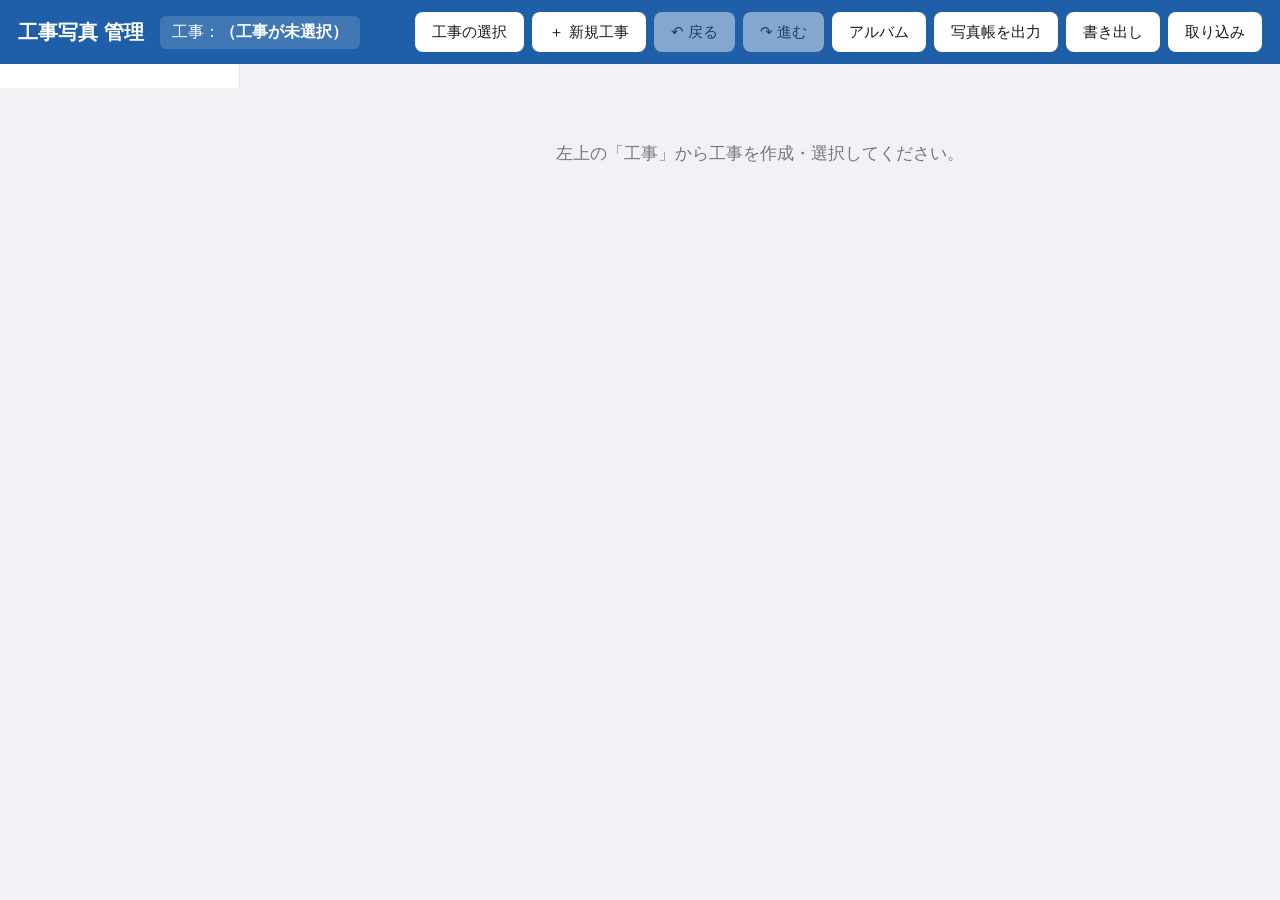
==== index.html @ 2d30c544 "Initial commit: 工事写真管理アプリ Phase1（PC・コア版） 電気工事の工事写真をブラウザで整理・分類し写真帳(PDF/Excel)を出力する完全ローカル動作の静的アプリ。" ====
<!DOCTYPE html>
<html lang="ja">
<head>
  <meta charset="UTF-8">
  <meta name="viewport" content="width=device-width, initial-scale=1.0">
  <title>工事写真 管理アプリ</title>
  <link rel="stylesheet" href="lib/leaflet.css">
  <link rel="stylesheet" href="css/styles.css">
</head>
<body>
  <header class="appbar">
    <div class="appbar-title">工事写真 管理</div>
    <div class="appbar-project">
      工事：<span id="currentProject">（工事が未選択）</span>
    </div>
    <div class="appbar-actions">
      <button class="btn" id="btnProjects">工事の選択</button>
      <button class="btn" id="btnNewProject">＋ 新規工事</button>
      <button class="btn" id="btnUndo" disabled title="元に戻す（Ctrl+Z）">↶ 戻る</button>
      <button class="btn" id="btnRedo" disabled title="やり直す（Ctrl+Y）">↷ 進む</button>
      <button class="btn" id="btnAlbums">アルバム</button>
      <button class="btn" id="btnExportBook">写真帳を出力</button>
      <button class="btn" id="btnBackup">書き出し</button>
      <button class="btn" id="btnImportZip">取り込み</button>
    </div>
  </header>

  <div class="layout">
    <aside id="sidebar" class="sidebar"></aside>
    <main id="main" class="main"></main>
  </div>

  <!-- 同梱ライブラリ（オフライン動作・classic script） -->
  <script src="lib/exifr.umd.js"></script>
  <script src="lib/jspdf.umd.min.js"></script>
  <script src="lib/exceljs.min.js"></script>
  <script src="lib/jszip.min.js"></script>
  <script src="lib/leaflet.js"></script>

  <!-- アプリ本体（読み込み順に依存関係あり） -->
  <script src="js/storage.js"></script>
  <script src="js/ui.js"></script>
  <script src="js/undo.js"></script>
  <script src="js/exif.js"></script>
  <script src="js/map.js"></script>
  <script src="js/history.js"></script>
  <script src="js/projects.js"></script>
  <script src="js/photos.js"></script>
  <script src="js/albums.js"></script>
  <script src="js/export-book.js"></script>
  <script src="js/backup.js"></script>
  <script src="js/app.js"></script>
</body>
</html>
---- css/styles.css ----
/* styles.css --- 大きなボタン・少ないステップの見やすい日本語UI */
* { box-sizing: border-box; }
html, body { margin: 0; padding: 0; }
body {
  font-family: "Segoe UI", "Meiryo", "Yu Gothic", sans-serif;
  color: #1a1a1a; background: #f0f2f5; font-size: 16px;
}

/* ヘッダ */
.appbar {
  display: flex; align-items: center; gap: 16px; flex-wrap: wrap;
  background: #1f5fa8; color: #fff; padding: 12px 18px;
  position: sticky; top: 0; z-index: 100;
}
.appbar-title { font-size: 20px; font-weight: bold; }
.appbar-project { font-size: 16px; background: rgba(255,255,255,.15); padding: 6px 12px; border-radius: 6px; cursor: pointer; }
.appbar-project:hover { background: rgba(255,255,255,.28); }
.appbar-project span { font-weight: bold; }
.appbar-actions { margin-left: auto; display: flex; gap: 8px; flex-wrap: wrap; }

/* ボタン */
.btn {
  font-size: 15px; padding: 10px 16px; border: 1px solid #cfd6df; border-radius: 8px;
  background: #fff; color: #1a1a1a; cursor: pointer; line-height: 1.2;
}
.btn:hover { background: #eef3fa; }
.btn-primary { background: #1f5fa8; color: #fff; border-color: #1f5fa8; }
.btn-primary:hover { background: #17518f; }
.btn-danger { background: #fff; color: #c0392b; border-color: #e0a9a2; }
.btn-danger:hover { background: #fdecea; }
.btn-lg { font-size: 17px; padding: 12px 22px; }
.btn[disabled] { opacity: .45; cursor: default; pointer-events: none; }
.appbar .btn { border-color: rgba(255,255,255,.4); }

/* メイン */
/* 2カラム（左：分類フィルタ／右：一覧） */
.layout { display: flex; align-items: flex-start; }
.sidebar { width: 240px; flex: 0 0 240px; background: #fff; border-right: 1px solid #e2e6ec; padding: 12px; position: sticky; top: var(--appbar-h, 60px); max-height: calc(100vh - var(--appbar-h, 60px)); overflow: auto; }
.main { padding: 18px; flex: 1; min-width: 0; }
/* ツールバー＋選択バーを画面上部（ヘッダ直下）に固定 */
.main-controls { position: sticky; top: var(--appbar-h, 56px); z-index: 40; background: #f0f2f5; margin: -18px -18px 10px; padding: 10px 18px 6px; box-shadow: 0 5px 6px -5px rgba(0,0,0,.25); }
.main-controls .toolbar { margin-bottom: 10px; }
.main-controls .selbar { margin-bottom: 0; }
.side-empty { color: #888; font-size: 13px; padding: 10px 4px; }
.side-head { display: flex; align-items: center; margin-bottom: 8px; }
.side-head b { font-size: 15px; }
.side-head .btn { margin-left: auto; }
.facet { margin-bottom: 12px; }
.facet-child { padding-left: 8px; border-left: 2px solid #e2e6ec; }
.facet-label { font-size: 13px; font-weight: bold; color: #1f5fa8; margin-bottom: 4px; }
.facet-row { display: flex; align-items: center; gap: 6px; padding: 3px 2px; font-size: 13px; cursor: pointer; border-radius: 6px; }
.facet-row:hover { background: #eef3fa; }
.facet-row input { width: 16px; height: 16px; margin: 0; }
.facet-row .fv { flex: 1; overflow: hidden; text-overflow: ellipsis; white-space: nowrap; }
.facet-row .fc { color: #999; font-size: 12px; }
.facet-row.drop-hover { background: #d6ebff; outline: 2px dashed #1f5fa8; }
@media (max-width: 700px) {
  .layout { flex-direction: column; }
  .sidebar { width: auto; flex: none; position: static; max-height: none; border-right: none; border-bottom: 1px solid #e2e6ec; }
}
.empty { padding: 60px 20px; text-align: center; color: #777; font-size: 17px; }

/* ツールバー */
.toolbar { display: flex; gap: 10px; align-items: center; flex-wrap: wrap; margin-bottom: 16px; }
.input { font-size: 15px; padding: 9px 12px; border: 1px solid #cfd6df; border-radius: 8px; background: #fff; }
#fKeyword { min-width: 260px; flex: 1; }
.count { margin-left: auto; color: #555; font-weight: bold; }

/* グリッド */
.grid { display: grid; grid-template-columns: repeat(auto-fill, minmax(180px, 1fr)); gap: 14px; }
.card { background: #fff; border: 1px solid #e2e6ec; border-radius: 10px; overflow: hidden; cursor: pointer; transition: box-shadow .15s; }
.card:hover { box-shadow: 0 4px 14px rgba(0,0,0,.12); }
.card[draggable] { cursor: grab; }
.card.dragging { opacity: .5; }
.thumb { position: relative; width: 100%; aspect-ratio: 4/3; background: #eef0f3; }
.thumb img { width: 100%; height: 100%; object-fit: cover; display: block; }
.badge { position: absolute; top: 6px; left: 44px; background: rgba(31,95,168,.92); color: #fff; font-size: 12px; padding: 3px 8px; border-radius: 6px; }
.gps { position: absolute; top: 6px; right: 38px; font-size: 14px; background: rgba(255,255,255,.85); border-radius: 6px; padding: 1px 4px; }
/* カードの✕削除ボタン */
.card-del { position: absolute; top: 6px; right: 6px; width: 26px; height: 26px; padding: 0; line-height: 24px; text-align: center; border-radius: 50%; border: none; background: rgba(192,57,43,.85); color: #fff; font-size: 14px; cursor: pointer; opacity: .55; z-index: 3; }
.card:hover .card-del { opacity: 1; }
.card-del:hover { background: #c0392b; }
.cap { padding: 6px 10px 0; font-size: 13px; color: #333; }
.cap.sub { padding-bottom: 8px; color: #666; white-space: nowrap; overflow: hidden; text-overflow: ellipsis; }

/* 選択バー */
.selbar { display: flex; gap: 10px; align-items: center; flex-wrap: wrap; background: #eaf1fa; border: 1px solid #cfe0f2; border-radius: 8px; padding: 8px 12px; margin-bottom: 14px; }
.selcount { color: #1f5fa8; }
.selcount b { font-size: 18px; }
.selbar #btnSelExport { margin-left: auto; }

/* サムネイル選択チェック */
.pick { position: absolute; top: 6px; left: 6px; background: rgba(255,255,255,.9); border-radius: 6px; padding: 3px 5px; line-height: 0; cursor: pointer; z-index: 2; }
.pick input { width: 20px; height: 20px; cursor: pointer; margin: 0; }
.card.selected { outline: 3px solid #1f5fa8; outline-offset: -3px; }

/* アルバム画面 */
.album-section { margin-bottom: 22px; }
.album-section h3 { font-size: 16px; margin: 0 0 10px; padding-bottom: 6px; border-bottom: 2px solid #e2e6ec; }
.album-ul { list-style: none; margin: 0; padding: 0; }
.album-item { display: flex; align-items: center; gap: 12px; padding: 10px 12px; border: 1px solid #e2e6ec; border-radius: 8px; margin-bottom: 8px; }
.album-main { flex: 1; }
.album-sub { display: inline-block; margin-left: 10px; font-size: 13px; color: #777; }
.album-btns { display: flex; gap: 8px; }
.auto-list { margin-top: 10px; }

.selhint { color: #888; font-size: 12px; }
.toggle { display: inline-flex; align-items: center; gap: 6px; font-size: 14px; color: #333; cursor: pointer; }
.toggle input { width: 18px; height: 18px; }

/* 日付見出し（日付でまとめる） */
.date-head { display: flex; align-items: center; gap: 12px; margin: 18px 0 10px; padding-bottom: 6px; border-bottom: 2px solid #cfd6df; }
.date-label { font-size: 16px; font-weight: bold; color: #1f5fa8; }
.date-count { font-size: 13px; color: #777; }
.date-head .btn { margin-left: auto; }

/* 下書きバッジ・復元ノート */
.draft-mark { position: absolute; bottom: 6px; left: 6px; background: rgba(200,120,20,.92); color: #fff; font-size: 11px; padding: 2px 6px; border-radius: 6px; }
.restore-note { background: #fff6e5; border: 1px solid #f0d29a; color: #8a6100; padding: 8px 10px; border-radius: 8px; margin-bottom: 12px; font-size: 13px; display: flex; align-items: center; gap: 10px; }

/* アルバム取込み済みバッジ */
.album-mark { position: absolute; bottom: 6px; right: 6px; background: rgba(39,150,80,.92); color: #fff; font-size: 11px; padding: 2px 6px; border-radius: 6px; }

/* 小さいボタン（アルバム編集の並べ替え等） */
.btn-sm { font-size: 13px; padding: 5px 10px; }

/* 複数ボタンの確認（choose）は折り返し可 */
.modal-actions-wrap { flex-wrap: wrap; }

/* アルバム編集画面 */
.album-editor .ed-head { display: flex; align-items: center; gap: 12px; flex-wrap: wrap; margin-bottom: 12px; padding-bottom: 10px; border-bottom: 2px solid #e2e6ec; }
.ed-head-btns { margin-left: auto; display: flex; gap: 8px; flex-wrap: wrap; }
.ed-ul { list-style: none; margin: 0; padding: 0; }
.ed-row { display: flex; align-items: center; gap: 12px; padding: 8px 10px; border: 1px solid #e2e6ec; border-radius: 8px; margin-bottom: 8px; }
.ed-row.ed-text { background: #f4f6f9; }
.ed-row.ed-blank { background: #fffdf5; }
.ed-move { display: flex; flex-direction: column; gap: 4px; }
.ed-body { flex: 1; display: flex; align-items: center; gap: 12px; }
.ed-thumb { width: 96px; height: 72px; object-fit: cover; border-radius: 6px; background: #eee; }
.ed-info { flex: 1; font-size: 14px; }
.ed-missing { color: #c0392b; }
.ed-blank { color: #a07d00; }
.ed-text.input { width: 100%; }
.ed-act { display: flex; gap: 6px; }
.ed-row[draggable] { cursor: default; }
.ed-row.dragging { opacity: .4; }
.ed-grip { cursor: grab; color: #999; font-size: 16px; padding: 0 4px; user-select: none; }
.ed-insert { display: flex; gap: 6px; justify-content: center; align-items: center; min-height: 20px; opacity: .3; transition: opacity .12s; }
.ed-insert:hover, .ed-insert.over { opacity: 1; }
.ed-insert.over { outline: 2px dashed #1f5fa8; border-radius: 6px; background: #eef4fb; }
.ed-edit { list-style: none; background: #f4f8ff; border: 1px solid #cfe0f2; border-radius: 8px; padding: 12px; margin: 2px 0 8px; }
.ed-edit-fields .field { margin-bottom: 8px; }

/* モーダル（最前面） */
.modal-overlay {
  position: fixed; inset: 0; background: rgba(0,0,0,.5);
  display: flex; align-items: center; justify-content: center;
  z-index: 1000; padding: 20px;
}
.modal { background: #fff; border-radius: 12px; padding: 22px; width: 420px; max-width: 100%; box-shadow: 0 10px 40px rgba(0,0,0,.3); }
.modal-wide { width: 900px; max-height: 90vh; overflow: auto; }
.modal h2 { margin: 0 0 14px; font-size: 19px; }
.modal-msg { font-size: 16px; line-height: 1.6; }
.modal-body { margin: 8px 0; }
.modal-actions { display: flex; gap: 10px; justify-content: flex-end; margin-top: 18px; }

/* 入力フィールド */
.field { display: flex; flex-direction: column; gap: 5px; margin-bottom: 12px; }
.field > span { font-size: 14px; color: #444; font-weight: bold; }
.field input, .field textarea, .field select {
  font-size: 15px; padding: 9px 11px; border: 1px solid #cfd6df; border-radius: 8px; width: 100%; font-family: inherit;
}
.field.small { flex: 1; }
/* 履歴付き入力（▼で全履歴） */
.field-input { position: relative; display: flex; gap: 6px; }
.field-input input { flex: 1; }
.hist-btn { padding: 0 12px; flex: 0 0 auto; }
.hist-pop { position: absolute; top: 100%; left: 0; right: 0; margin-top: 2px; max-height: 220px; overflow: auto; background: #fff; border: 1px solid #cfd6df; border-radius: 8px; z-index: 1200; box-shadow: 0 8px 24px rgba(0,0,0,.18); }
.hist-item { padding: 9px 12px; cursor: pointer; font-size: 15px; }
.hist-item:hover { background: #eef3fa; }

/* 詳細（写真＋分類） */
.detail { display: grid; grid-template-columns: 1fr 1fr; gap: 18px; }
.detail-img { background: #111; border-radius: 8px; display: flex; align-items: center; justify-content: center; max-height: 60vh; overflow: hidden; }
.detail-img { position: relative; }
.detail-img img { max-width: 100%; max-height: 60vh; object-fit: contain; cursor: zoom-in; }
.zoom-hint { position: absolute; bottom: 6px; right: 8px; background: rgba(0,0,0,.55); color: #fff; font-size: 11px; padding: 2px 8px; border-radius: 10px; pointer-events: none; }

/* 全画面拡大ビューア */
.zoom-overlay { display: block; background: rgba(0,0,0,.92); padding: 0; }
.zoom-stage { position: absolute; inset: 0; overflow: auto; cursor: grab; }
.zoom-stage img { display: block; user-select: none; -webkit-user-drag: none; }
.zoom-bar { position: absolute; top: 12px; right: 12px; display: flex; gap: 8px; z-index: 2; }
.detail-meta { font-size: 13px; color: #666; margin-bottom: 12px; }
.gps-row { display: flex; gap: 8px; align-items: flex-end; }
.gps-row .btn { padding: 9px 14px; }
.detail-actions { display: flex; justify-content: space-between; gap: 10px; margin-top: 14px; }
.detail-map { grid-column: 1 / -1; height: 320px; margin-top: 8px; border-radius: 8px; overflow: hidden; }
.map-note { padding: 20px; color: #777; text-align: center; }

/* 工事一覧 */
.prj-ul { list-style: none; margin: 12px 0 0; padding: 0; }
.prj-item { display: flex; align-items: center; gap: 12px; padding: 12px; border: 1px solid #e2e6ec; border-radius: 8px; margin-bottom: 8px; }
.prj-item.active { border-color: #1f5fa8; background: #eef4fb; }
.prj-main { flex: 1; }
.prj-sub { display: block; font-size: 13px; color: #777; }
.prj-btns { display: flex; gap: 8px; }

.note { font-size: 13px; color: #777; }

/* 写真帳の出力プレビュー */
.export-controls { display: flex; align-items: center; gap: 14px; flex-wrap: wrap; margin-bottom: 12px; }
.export-controls .inline { display: inline-flex; align-items: center; gap: 6px; font-size: 14px; }
.export-controls #expRun { margin-left: auto; }
.export-preview { max-height: 62vh; overflow: auto; background: #e9edf2; padding: 12px; border-radius: 8px; }
.export-preview .pg { max-width: 440px; margin: 0 auto 16px; }
.export-preview canvas { width: 100%; display: block; box-shadow: 0 2px 10px rgba(0,0,0,.25); background: #fff; }
.export-preview .pg-no { font-size: 12px; color: #555; text-align: center; margin-top: 4px; }

/* スピナー */
.modal-busy { text-align: center; width: 320px; }
.spinner { width: 44px; height: 44px; margin: 6px auto 14px; border: 4px solid #d6e0ee; border-top-color: #1f5fa8; border-radius: 50%; animation: spin 0.9s linear infinite; }
@keyframes spin { to { transform: rotate(360deg); } }

/* トースト */
.toast {
  position: fixed; bottom: 26px; left: 50%; transform: translateX(-50%) translateY(20px);
  background: #222; color: #fff; padding: 12px 22px; border-radius: 24px; font-size: 15px;
  opacity: 0; transition: all .3s; z-index: 2000;
}
.toast.show { opacity: 1; transform: translateX(-50%) translateY(0); }
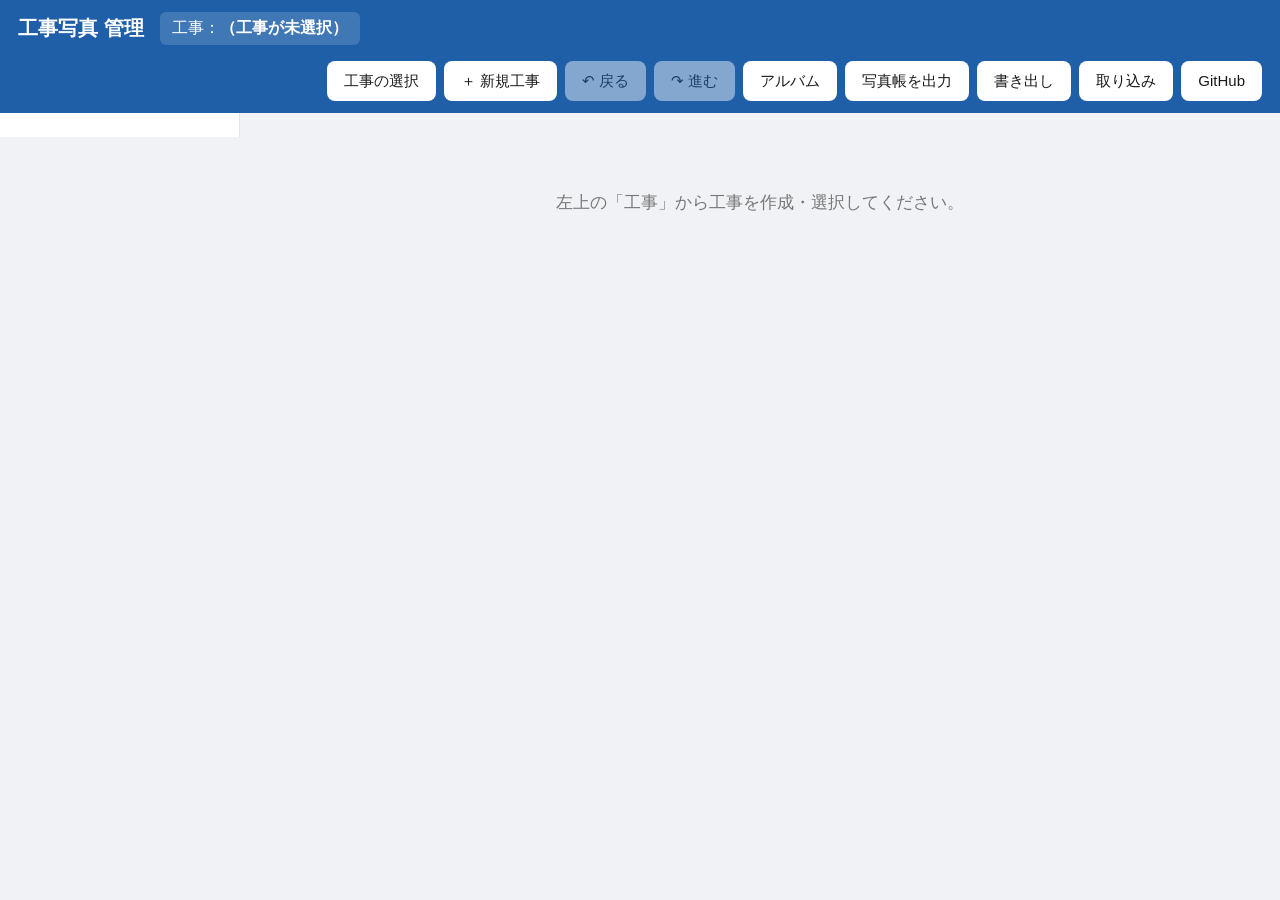
==== commit e9f153e6: "Add in-app GitHub integration button - js/github.js: App.Github（設定/データバックアップ/復元(上書き)/アプリ更新デプロイ） - js" ====
--- a/index.html
+++ b/index.html
@@ -22,6 +22,7 @@
       <button class="btn" id="btnExportBook">写真帳を出力</button>
       <button class="btn" id="btnBackup">書き出し</button>
       <button class="btn" id="btnImportZip">取り込み</button>
+      <button class="btn" id="btnGithub">GitHub</button>
     </div>
   </header>
 
@@ -49,6 +50,7 @@
   <script src="js/albums.js"></script>
   <script src="js/export-book.js"></script>
   <script src="js/backup.js"></script>
+  <script src="js/github.js"></script>
   <script src="js/app.js"></script>
 </body>
 </html>
--- a/css/styles.css
+++ b/css/styles.css
@@ -163,6 +163,9 @@
 .modal-msg { font-size: 16px; line-height: 1.6; }
 .modal-body { margin: 8px 0; }
 .modal-actions { display: flex; gap: 10px; justify-content: flex-end; margin-top: 18px; }
+/* 複数選択ダイアログ（choose：GitHubメニュー等）は縦並び・全幅で押しやすく */
+.modal-actions-wrap { flex-direction: column; align-items: stretch; justify-content: flex-start; }
+.modal-actions-wrap .btn { width: 100%; text-align: center; padding: 11px 12px; }
 
 /* 入力フィールド */
 .field { display: flex; flex-direction: column; gap: 5px; margin-bottom: 12px; }
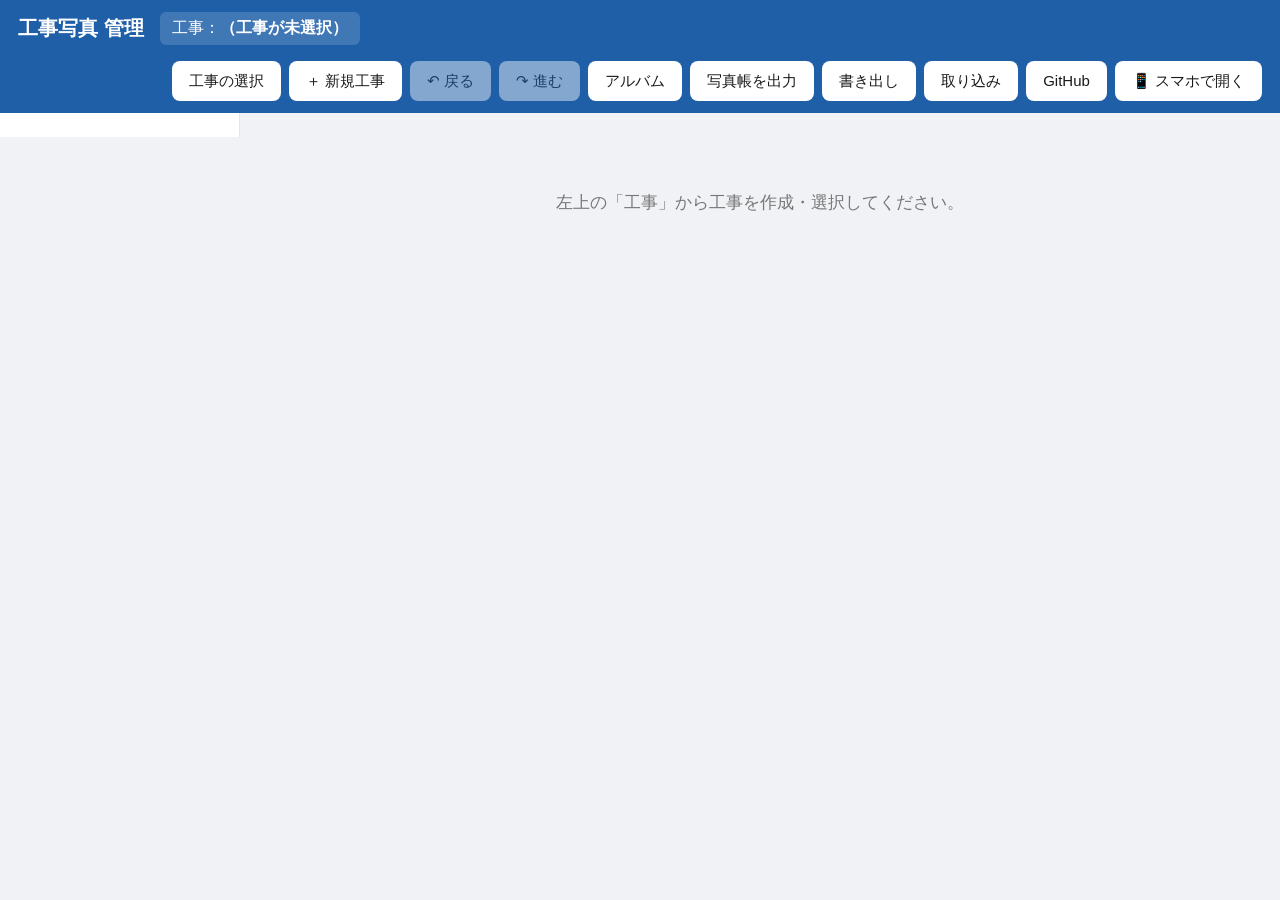
==== commit 74d678c4: "Add open-on-phone button: show public URL with copy and QR code - ヘッダーに「スマホで開く」ボタン(btnMobile)を追加 - g" ====
--- a/index.html
+++ b/index.html
@@ -23,6 +23,7 @@
       <button class="btn" id="btnBackup">書き出し</button>
       <button class="btn" id="btnImportZip">取り込み</button>
       <button class="btn" id="btnGithub">GitHub</button>
+      <button class="btn" id="btnMobile">📱 スマホで開く</button>
     </div>
   </header>
 
@@ -37,6 +38,7 @@
   <script src="lib/exceljs.min.js"></script>
   <script src="lib/jszip.min.js"></script>
   <script src="lib/leaflet.js"></script>
+  <script src="lib/qrcode.js"></script>
 
   <!-- アプリ本体（読み込み順に依存関係あり） -->
   <script src="js/storage.js"></script>
--- a/lib/leaflet.css
+++ b/lib/leaflet.css
@@ -0,0 +1,661 @@
+/* required styles */
+
+.leaflet-pane,
+.leaflet-tile,
+.leaflet-marker-icon,
+.leaflet-marker-shadow,
+.leaflet-tile-container,
+.leaflet-pane > svg,
+.leaflet-pane > canvas,
+.leaflet-zoom-box,
+.leaflet-image-layer,
+.leaflet-layer {
+	position: absolute;
+	left: 0;
+	top: 0;
+	}
+.leaflet-container {
+	overflow: hidden;
+	}
+.leaflet-tile,
+.leaflet-marker-icon,
+.leaflet-marker-shadow {
+	-webkit-user-select: none;
+	   -moz-user-select: none;
+	        user-select: none;
+	  -webkit-user-drag: none;
+	}
+/* Prevents IE11 from highlighting tiles in blue */
+.leaflet-tile::selection {
+	background: transparent;
+}
+/* Safari renders non-retina tile on retina better with this, but Chrome is worse */
+.leaflet-safari .leaflet-tile {
+	image-rendering: -webkit-optimize-contrast;
+	}
+/* hack that prevents hw layers "stretching" when loading new tiles */
+.leaflet-safari .leaflet-tile-container {
+	width: 1600px;
+	height: 1600px;
+	-webkit-transform-origin: 0 0;
+	}
+.leaflet-marker-icon,
+.leaflet-marker-shadow {
+	display: block;
+	}
+/* .leaflet-container svg: reset svg max-width decleration shipped in Joomla! (joomla.org) 3.x */
+/* .leaflet-container img: map is broken in FF if you have max-width: 100% on tiles */
+.leaflet-container .leaflet-overlay-pane svg {
+	max-width: none !important;
+	max-height: none !important;
+	}
+.leaflet-container .leaflet-marker-pane img,
+.leaflet-container .leaflet-shadow-pane img,
+.leaflet-container .leaflet-tile-pane img,
+.leaflet-container img.leaflet-image-layer,
+.leaflet-container .leaflet-tile {
+	max-width: none !important;
+	max-height: none !important;
+	width: auto;
+	padding: 0;
+	}
+
+.leaflet-container img.leaflet-tile {
+	/* See: https://bugs.chromium.org/p/chromium/issues/detail?id=600120 */
+	mix-blend-mode: plus-lighter;
+}
+
+.leaflet-container.leaflet-touch-zoom {
+	-ms-touch-action: pan-x pan-y;
+	touch-action: pan-x pan-y;
+	}
+.leaflet-container.leaflet-touch-drag {
+	-ms-touch-action: pinch-zoom;
+	/* Fallback for FF which doesn't support pinch-zoom */
+	touch-action: none;
+	touch-action: pinch-zoom;
+}
+.leaflet-container.leaflet-touch-drag.leaflet-touch-zoom {
+	-ms-touch-action: none;
+	touch-action: none;
+}
+.leaflet-container {
+	-webkit-tap-highlight-color: transparent;
+}
+.leaflet-container a {
+	-webkit-tap-highlight-color: rgba(51, 181, 229, 0.4);
+}
+.leaflet-tile {
+	filter: inherit;
+	visibility: hidden;
+	}
+.leaflet-tile-loaded {
+	visibility: inherit;
+	}
+.leaflet-zoom-box {
+	width: 0;
+	height: 0;
+	-moz-box-sizing: border-box;
+	     box-sizing: border-box;
+	z-index: 800;
+	}
+/* workaround for https://bugzilla.mozilla.org/show_bug.cgi?id=888319 */
+.leaflet-overlay-pane svg {
+	-moz-user-select: none;
+	}
+
+.leaflet-pane         { z-index: 400; }
+
+.leaflet-tile-pane    { z-index: 200; }
+.leaflet-overlay-pane { z-index: 400; }
+.leaflet-shadow-pane  { z-index: 500; }
+.leaflet-marker-pane  { z-index: 600; }
+.leaflet-tooltip-pane   { z-index: 650; }
+.leaflet-popup-pane   { z-index: 700; }
+
+.leaflet-map-pane canvas { z-index: 100; }
+.leaflet-map-pane svg    { z-index: 200; }
+
+.leaflet-vml-shape {
+	width: 1px;
+	height: 1px;
+	}
+.lvml {
+	behavior: url(#default#VML);
+	display: inline-block;
+	position: absolute;
+	}
+
+
+/* control positioning */
+
+.leaflet-control {
+	position: relative;
+	z-index: 800;
+	pointer-events: visiblePainted; /* IE 9-10 doesn't have auto */
+	pointer-events: auto;
+	}
+.leaflet-top,
+.leaflet-bottom {
+	position: absolute;
+	z-index: 1000;
+	pointer-events: none;
+	}
+.leaflet-top {
+	top: 0;
+	}
+.leaflet-right {
+	right: 0;
+	}
+.leaflet-bottom {
+	bottom: 0;
+	}
+.leaflet-left {
+	left: 0;
+	}
+.leaflet-control {
+	float: left;
+	clear: both;
+	}
+.leaflet-right .leaflet-control {
+	float: right;
+	}
+.leaflet-top .leaflet-control {
+	margin-top: 10px;
+	}
+.leaflet-bottom .leaflet-control {
+	margin-bottom: 10px;
+	}
+.leaflet-left .leaflet-control {
+	margin-left: 10px;
+	}
+.leaflet-right .leaflet-control {
+	margin-right: 10px;
+	}
+
+
+/* zoom and fade animations */
+
+.leaflet-fade-anim .leaflet-popup {
+	opacity: 0;
+	-webkit-transition: opacity 0.2s linear;
+	   -moz-transition: opacity 0.2s linear;
+	        transition: opacity 0.2s linear;
+	}
+.leaflet-fade-anim .leaflet-map-pane .leaflet-popup {
+	opacity: 1;
+	}
+.leaflet-zoom-animated {
+	-webkit-transform-origin: 0 0;
+	    -ms-transform-origin: 0 0;
+	        transform-origin: 0 0;
+	}
+svg.leaflet-zoom-animated {
+	will-change: transform;
+}
+
+.leaflet-zoom-anim .leaflet-zoom-animated {
+	-webkit-transition: -webkit-transform 0.25s cubic-bezier(0,0,0.25,1);
+	   -moz-transition:    -moz-transform 0.25s cubic-bezier(0,0,0.25,1);
+	        transition:         transform 0.25s cubic-bezier(0,0,0.25,1);
+	}
+.leaflet-zoom-anim .leaflet-tile,
+.leaflet-pan-anim .leaflet-tile {
+	-webkit-transition: none;
+	   -moz-transition: none;
+	        transition: none;
+	}
+
+.leaflet-zoom-anim .leaflet-zoom-hide {
+	visibility: hidden;
+	}
+
+
+/* cursors */
+
+.leaflet-interactive {
+	cursor: pointer;
+	}
+.leaflet-grab {
+	cursor: -webkit-grab;
+	cursor:    -moz-grab;
+	cursor:         grab;
+	}
+.leaflet-crosshair,
+.leaflet-crosshair .leaflet-interactive {
+	cursor: crosshair;
+	}
+.leaflet-popup-pane,
+.leaflet-control {
+	cursor: auto;
+	}
+.leaflet-dragging .leaflet-grab,
+.leaflet-dragging .leaflet-grab .leaflet-interactive,
+.leaflet-dragging .leaflet-marker-draggable {
+	cursor: move;
+	cursor: -webkit-grabbing;
+	cursor:    -moz-grabbing;
+	cursor:         grabbing;
+	}
+
+/* marker & overlays interactivity */
+.leaflet-marker-icon,
+.leaflet-marker-shadow,
+.leaflet-image-layer,
+.leaflet-pane > svg path,
+.leaflet-tile-container {
+	pointer-events: none;
+	}
+
+.leaflet-marker-icon.leaflet-interactive,
+.leaflet-image-layer.leaflet-interactive,
+.leaflet-pane > svg path.leaflet-interactive,
+svg.leaflet-image-layer.leaflet-interactive path {
+	pointer-events: visiblePainted; /* IE 9-10 doesn't have auto */
+	pointer-events: auto;
+	}
+
+/* visual tweaks */
+
+.leaflet-container {
+	background: #ddd;
+	outline-offset: 1px;
+	}
+.leaflet-container a {
+	color: #0078A8;
+	}
+.leaflet-zoom-box {
+	border: 2px dotted #38f;
+	background: rgba(255,255,255,0.5);
+	}
+
+
+/* general typography */
+.leaflet-container {
+	font-family: "Helvetica Neue", Arial, Helvetica, sans-serif;
+	font-size: 12px;
+	font-size: 0.75rem;
+	line-height: 1.5;
+	}
+
+
+/* general toolbar styles */
+
+.leaflet-bar {
+	box-shadow: 0 1px 5px rgba(0,0,0,0.65);
+	border-radius: 4px;
+	}
+.leaflet-bar a {
+	background-color: #fff;
+	border-bottom: 1px solid #ccc;
+	width: 26px;
+	height: 26px;
+	line-height: 26px;
+	display: block;
+	text-align: center;
+	text-decoration: none;
+	color: black;
+	}
+.leaflet-bar a,
+.leaflet-control-layers-toggle {
+	background-position: 50% 50%;
+	background-repeat: no-repeat;
+	display: block;
+	}
+.leaflet-bar a:hover,
+.leaflet-bar a:focus {
+	background-color: #f4f4f4;
+	}
+.leaflet-bar a:first-child {
+	border-top-left-radius: 4px;
+	border-top-right-radius: 4px;
+	}
+.leaflet-bar a:last-child {
+	border-bottom-left-radius: 4px;
+	border-bottom-right-radius: 4px;
+	border-bottom: none;
+	}
+.leaflet-bar a.leaflet-disabled {
+	cursor: default;
+	background-color: #f4f4f4;
+	color: #bbb;
+	}
+
+.leaflet-touch .leaflet-bar a {
+	width: 30px;
+	height: 30px;
+	line-height: 30px;
+	}
+.leaflet-touch .leaflet-bar a:first-child {
+	border-top-left-radius: 2px;
+	border-top-right-radius: 2px;
+	}
+.leaflet-touch .leaflet-bar a:last-child {
+	border-bottom-left-radius: 2px;
+	border-bottom-right-radius: 2px;
+	}
+
+/* zoom control */
+
+.leaflet-control-zoom-in,
+.leaflet-control-zoom-out {
+	font: bold 18px 'Lucida Console', Monaco, monospace;
+	text-indent: 1px;
+	}
+
+.leaflet-touch .leaflet-control-zoom-in, .leaflet-touch .leaflet-control-zoom-out  {
+	font-size: 22px;
+	}
+
+
+/* layers control */
+
+.leaflet-control-layers {
+	box-shadow: 0 1px 5px rgba(0,0,0,0.4);
+	background: #fff;
+	border-radius: 5px;
+	}
+.leaflet-control-layers-toggle {
+	background-image: url(images/layers.png);
+	width: 36px;
+	height: 36px;
+	}
+.leaflet-retina .leaflet-control-layers-toggle {
+	background-image: url(images/layers-2x.png);
+	background-size: 26px 26px;
+	}
+.leaflet-touch .leaflet-control-layers-toggle {
+	width: 44px;
+	height: 44px;
+	}
+.leaflet-control-layers .leaflet-control-layers-list,
+.leaflet-control-layers-expanded .leaflet-control-layers-toggle {
+	display: none;
+	}
+.leaflet-control-layers-expanded .leaflet-control-layers-list {
+	display: block;
+	position: relative;
+	}
+.leaflet-control-layers-expanded {
+	padding: 6px 10px 6px 6px;
+	color: #333;
+	background: #fff;
+	}
+.leaflet-control-layers-scrollbar {
+	overflow-y: scroll;
+	overflow-x: hidden;
+	padding-right: 5px;
+	}
+.leaflet-control-layers-selector {
+	margin-top: 2px;
+	position: relative;
+	top: 1px;
+	}
+.leaflet-control-layers label {
+	display: block;
+	font-size: 13px;
+	font-size: 1.08333em;
+	}
+.leaflet-control-layers-separator {
+	height: 0;
+	border-top: 1px solid #ddd;
+	margin: 5px -10px 5px -6px;
+	}
+
+/* Default icon URLs */
+.leaflet-default-icon-path { /* used only in path-guessing heuristic, see L.Icon.Default */
+	background-image: url(images/marker-icon.png);
+	}
+
+
+/* attribution and scale controls */
+
+.leaflet-container .leaflet-control-attribution {
+	background: #fff;
+	background: rgba(255, 255, 255, 0.8);
+	margin: 0;
+	}
+.leaflet-control-attribution,
+.leaflet-control-scale-line {
+	padding: 0 5px;
+	color: #333;
+	line-height: 1.4;
+	}
+.leaflet-control-attribution a {
+	text-decoration: none;
+	}
+.leaflet-control-attribution a:hover,
+.leaflet-control-attribution a:focus {
+	text-decoration: underline;
+	}
+.leaflet-attribution-flag {
+	display: inline !important;
+	vertical-align: baseline !important;
+	width: 1em;
+	height: 0.6669em;
+	}
+.leaflet-left .leaflet-control-scale {
+	margin-left: 5px;
+	}
+.leaflet-bottom .leaflet-control-scale {
+	margin-bottom: 5px;
+	}
+.leaflet-control-scale-line {
+	border: 2px solid #777;
+	border-top: none;
+	line-height: 1.1;
+	padding: 2px 5px 1px;
+	white-space: nowrap;
+	-moz-box-sizing: border-box;
+	     box-sizing: border-box;
+	background: rgba(255, 255, 255, 0.8);
+	text-shadow: 1px 1px #fff;
+	}
+.leaflet-control-scale-line:not(:first-child) {
+	border-top: 2px solid #777;
+	border-bottom: none;
+	margin-top: -2px;
+	}
+.leaflet-control-scale-line:not(:first-child):not(:last-child) {
+	border-bottom: 2px solid #777;
+	}
+
+.leaflet-touch .leaflet-control-attribution,
+.leaflet-touch .leaflet-control-layers,
+.leaflet-touch .leaflet-bar {
+	box-shadow: none;
+	}
+.leaflet-touch .leaflet-control-layers,
+.leaflet-touch .leaflet-bar {
+	border: 2px solid rgba(0,0,0,0.2);
+	background-clip: padding-box;
+	}
+
+
+/* popup */
+
+.leaflet-popup {
+	position: absolute;
+	text-align: center;
+	margin-bottom: 20px;
+	}
+.leaflet-popup-content-wrapper {
+	padding: 1px;
+	text-align: left;
+	border-radius: 12px;
+	}
+.leaflet-popup-content {
+	margin: 13px 24px 13px 20px;
+	line-height: 1.3;
+	font-size: 13px;
+	font-size: 1.08333em;
+	min-height: 1px;
+	}
+.leaflet-popup-content p {
+	margin: 17px 0;
+	margin: 1.3em 0;
+	}
+.leaflet-popup-tip-container {
+	width: 40px;
+	height: 20px;
+	position: absolute;
+	left: 50%;
+	margin-top: -1px;
+	margin-left: -20px;
+	overflow: hidden;
+	pointer-events: none;
+	}
+.leaflet-popup-tip {
+	width: 17px;
+	height: 17px;
+	padding: 1px;
+
+	margin: -10px auto 0;
+	pointer-events: auto;
+
+	-webkit-transform: rotate(45deg);
+	   -moz-transform: rotate(45deg);
+	    -ms-transform: rotate(45deg);
+	        transform: rotate(45deg);
+	}
+.leaflet-popup-content-wrapper,
+.leaflet-popup-tip {
+	background: white;
+	color: #333;
+	box-shadow: 0 3px 14px rgba(0,0,0,0.4);
+	}
+.leaflet-container a.leaflet-popup-close-button {
+	position: absolute;
+	top: 0;
+	right: 0;
+	border: none;
+	text-align: center;
+	width: 24px;
+	height: 24px;
+	font: 16px/24px Tahoma, Verdana, sans-serif;
+	color: #757575;
+	text-decoration: none;
+	background: transparent;
+	}
+.leaflet-container a.leaflet-popup-close-button:hover,
+.leaflet-container a.leaflet-popup-close-button:focus {
+	color: #585858;
+	}
+.leaflet-popup-scrolled {
+	overflow: auto;
+	}
+
+.leaflet-oldie .leaflet-popup-content-wrapper {
+	-ms-zoom: 1;
+	}
+.leaflet-oldie .leaflet-popup-tip {
+	width: 24px;
+	margin: 0 auto;
+
+	-ms-filter: "progid:DXImageTransform.Microsoft.Matrix(M11=0.70710678, M12=0.70710678, M21=-0.70710678, M22=0.70710678)";
+	filter: progid:DXImageTransform.Microsoft.Matrix(M11=0.70710678, M12=0.70710678, M21=-0.70710678, M22=0.70710678);
+	}
+
+.leaflet-oldie .leaflet-control-zoom,
+.leaflet-oldie .leaflet-control-layers,
+.leaflet-oldie .leaflet-popup-content-wrapper,
+.leaflet-oldie .leaflet-popup-tip {
+	border: 1px solid #999;
+	}
+
+
+/* div icon */
+
+.leaflet-div-icon {
+	background: #fff;
+	border: 1px solid #666;
+	}
+
+
+/* Tooltip */
+/* Base styles for the element that has a tooltip */
+.leaflet-tooltip {
+	position: absolute;
+	padding: 6px;
+	background-color: #fff;
+	border: 1px solid #fff;
+	border-radius: 3px;
+	color: #222;
+	white-space: nowrap;
+	-webkit-user-select: none;
+	-moz-user-select: none;
+	-ms-user-select: none;
+	user-select: none;
+	pointer-events: none;
+	box-shadow: 0 1px 3px rgba(0,0,0,0.4);
+	}
+.leaflet-tooltip.leaflet-interactive {
+	cursor: pointer;
+	pointer-events: auto;
+	}
+.leaflet-tooltip-top:before,
+.leaflet-tooltip-bottom:before,
+.leaflet-tooltip-left:before,
+.leaflet-tooltip-right:before {
+	position: absolute;
+	pointer-events: none;
+	border: 6px solid transparent;
+	background: transparent;
+	content: "";
+	}
+
+/* Directions */
+
+.leaflet-tooltip-bottom {
+	margin-top: 6px;
+}
+.leaflet-tooltip-top {
+	margin-top: -6px;
+}
+.leaflet-tooltip-bottom:before,
+.leaflet-tooltip-top:before {
+	left: 50%;
+	margin-left: -6px;
+	}
+.leaflet-tooltip-top:before {
+	bottom: 0;
+	margin-bottom: -12px;
+	border-top-color: #fff;
+	}
+.leaflet-tooltip-bottom:before {
+	top: 0;
+	margin-top: -12px;
+	margin-left: -6px;
+	border-bottom-color: #fff;
+	}
+.leaflet-tooltip-left {
+	margin-left: -6px;
+}
+.leaflet-tooltip-right {
+	margin-left: 6px;
+}
+.leaflet-tooltip-left:before,
+.leaflet-tooltip-right:before {
+	top: 50%;
+	margin-top: -6px;
+	}
+.leaflet-tooltip-left:before {
+	right: 0;
+	margin-right: -12px;
+	border-left-color: #fff;
+	}
+.leaflet-tooltip-right:before {
+	left: 0;
+	margin-left: -12px;
+	border-right-color: #fff;
+	}
+
+/* Printing */
+
+@media print {
+	/* Prevent printers from removing background-images of controls. */
+	.leaflet-control {
+		-webkit-print-color-adjust: exact;
+		print-color-adjust: exact;
+		}
+	}
--- a/css/styles.css
+++ b/css/styles.css
@@ -166,6 +166,10 @@
 /* 複数選択ダイアログ（choose：GitHubメニュー等）は縦並び・全幅で押しやすく */
 .modal-actions-wrap { flex-direction: column; align-items: stretch; justify-content: flex-start; }
 .modal-actions-wrap .btn { width: 100%; text-align: center; padding: 11px 12px; }
+/* スマホで開く（URL＋QR） */
+.mobile-share .mobile-qr { text-align: center; margin: 12px 0; }
+.mobile-share .mobile-qr img { width: 200px; max-width: 70vw; height: auto; image-rendering: pixelated; border: 1px solid #e2e6ec; border-radius: 8px; }
+.mobile-url { font-family: monospace; font-size: 15px; word-break: break-all; user-select: all; background: #f4f6f9; border: 1px solid #cfd6df; border-radius: 8px; padding: 10px 12px; margin: 10px 0; text-align: center; }
 
 /* 入力フィールド */
 .field { display: flex; flex-direction: column; gap: 5px; margin-bottom: 12px; }
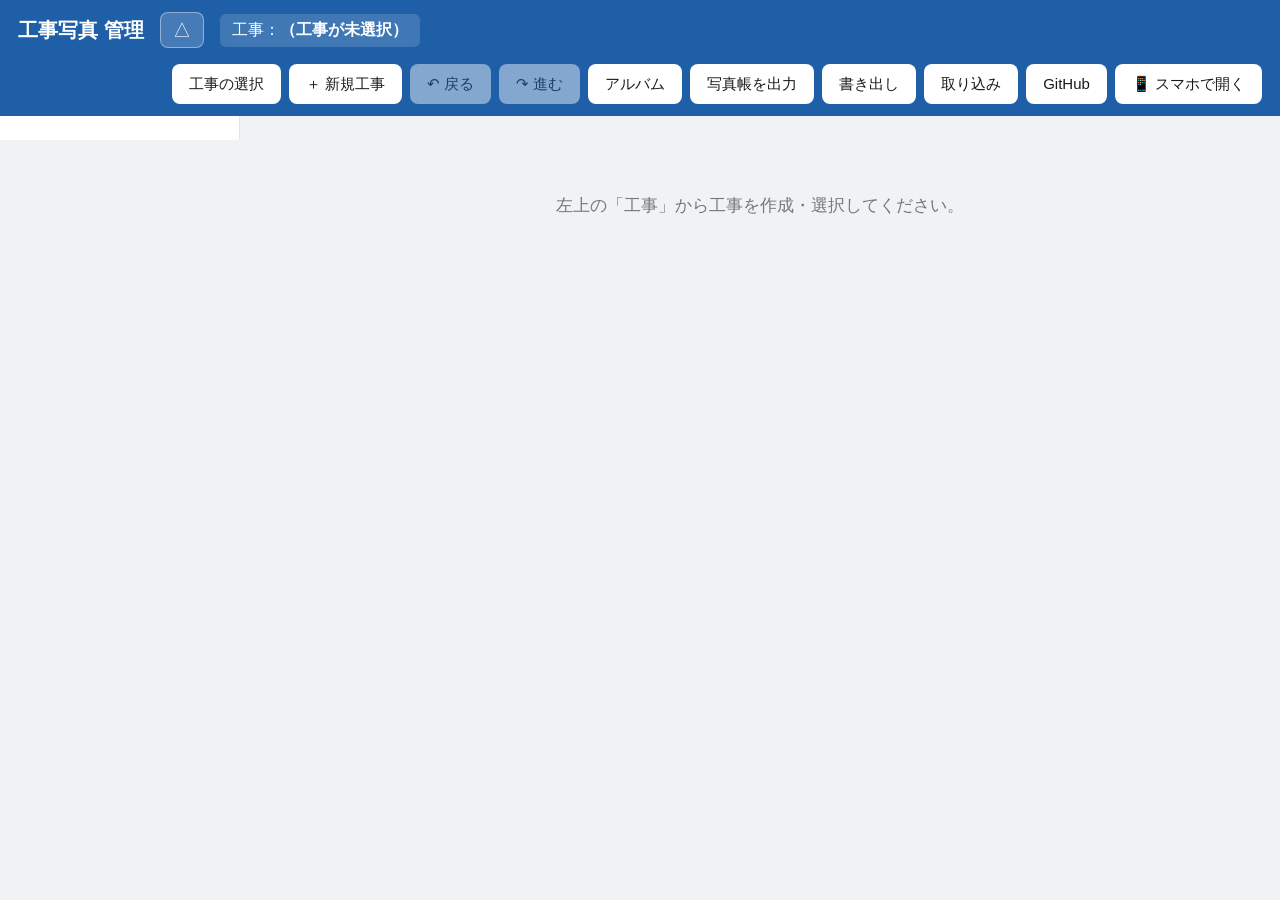
==== commit 829114de: "ヘッダのボタン群を▽/△で開閉できるように - タイトル隣に開閉トグル(btnHeaderToggle)を追加 - .appbar.collapsed で .appbar-actions を非表示にし" ====
--- a/index.html
+++ b/index.html
@@ -10,6 +10,7 @@
 <body>
   <header class="appbar">
     <div class="appbar-title">工事写真 管理</div>
+    <button class="appbar-toggle" id="btnHeaderToggle" title="メニューの表示／非表示" aria-expanded="true">△</button>
     <div class="appbar-project">
       工事：<span id="currentProject">（工事が未選択）</span>
     </div>
--- a/css/styles.css
+++ b/css/styles.css
@@ -17,6 +17,10 @@
 .appbar-project:hover { background: rgba(255,255,255,.28); }
 .appbar-project span { font-weight: bold; }
 .appbar-actions { margin-left: auto; display: flex; gap: 8px; flex-wrap: wrap; }
+/* ヘッダ開閉トグル（▽/△）とたたんだ状態 */
+.appbar-toggle { font-size: 18px; line-height: 1; color: #fff; background: rgba(255,255,255,.18); border: 1px solid rgba(255,255,255,.4); border-radius: 8px; padding: 8px 12px; cursor: pointer; }
+.appbar-toggle:hover { background: rgba(255,255,255,.30); }
+.appbar.collapsed .appbar-actions { display: none; }
 
 /* ボタン */
 .btn {
@@ -35,7 +39,7 @@
 /* メイン */
 /* 2カラム（左：分類フィルタ／右：一覧） */
 .layout { display: flex; align-items: flex-start; }
-.sidebar { width: 240px; flex: 0 0 240px; background: #fff; border-right: 1px solid #e2e6ec; padding: 12px; position: sticky; top: var(--appbar-h, 60px); max-height: calc(100vh - var(--appbar-h, 60px)); overflow: auto; }
+.sidebar { width: 240px; flex: 0 0 240px; background: #fff; border-right: 1px solid #e2e6ec; padding: 12px; position: sticky; top: var(--appbar-h, 56px); max-height: calc(100vh - var(--appbar-h, 56px)); overflow: auto; }
 .main { padding: 18px; flex: 1; min-width: 0; }
 /* ツールバー＋選択バーを画面上部（ヘッダ直下）に固定 */
 .main-controls { position: sticky; top: var(--appbar-h, 56px); z-index: 40; background: #f0f2f5; margin: -18px -18px 10px; padding: 10px 18px 6px; box-shadow: 0 5px 6px -5px rgba(0,0,0,.25); }
@@ -219,6 +223,9 @@
 .export-controls { display: flex; align-items: center; gap: 14px; flex-wrap: wrap; margin-bottom: 12px; }
 .export-controls .inline { display: inline-flex; align-items: center; gap: 6px; font-size: 14px; }
 .export-controls #expRun { margin-left: auto; }
+.export-fields { display: flex; align-items: center; gap: 6px 14px; flex-wrap: wrap; margin-bottom: 12px; padding: 8px 10px; background: #f4f6f9; border-radius: 8px; }
+.export-fields .inline { display: inline-flex; align-items: center; gap: 5px; font-size: 14px; }
+.export-fields .expField:disabled + span, .export-fields label:has(.expField:disabled) { color: #aaa; }
 .export-preview { max-height: 62vh; overflow: auto; background: #e9edf2; padding: 12px; border-radius: 8px; }
 .export-preview .pg { max-width: 440px; margin: 0 auto 16px; }
 .export-preview canvas { width: 100%; display: block; box-shadow: 0 2px 10px rgba(0,0,0,.25); background: #fff; }
